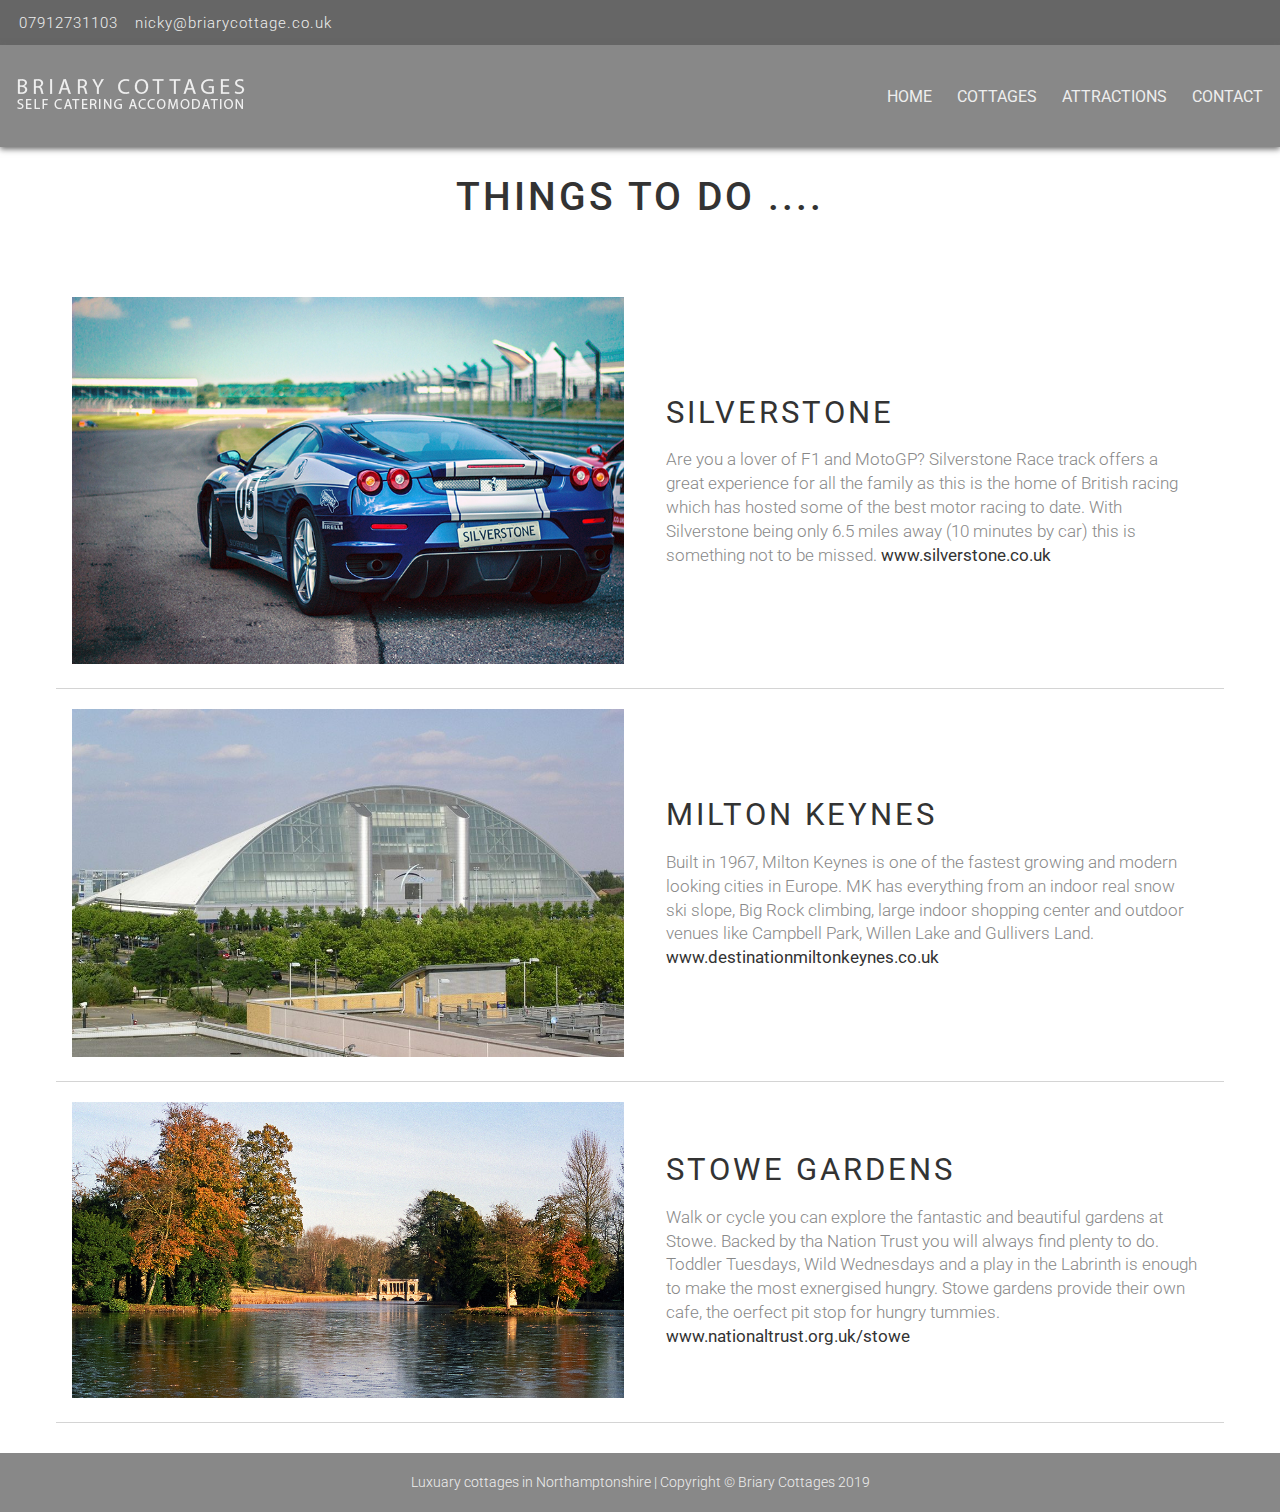
==== attractions.html @ 1751b98e "Everything so far, nothing saved until now" ====
<!DOCTYPE html>
<html lang="en">
  <head>
    <meta charset="UTF-8" />
    <meta name="viewport" content="width=device-width, initial-scale=1.0" />
    <meta http-equiv="X-UA-Compatible" content="ie=edge" />
    <title>Attractions</title>
    <link
      rel="stylesheet"
      href="https://use.fontawesome.com/releases/v5.7.0/css/all.css"
      integrity="sha384-lZN37f5QGtY3VHgisS14W3ExzMWZxybE1SJSEsQp9S+oqd12jhcu+A56Ebc1zFSJ"
      crossorigin="anonymous"
    />
    <link href="https://fonts.googleapis.com/css?family=Roboto:300,400" rel="stylesheet">
    <link rel="stylesheet" href="css/flexboxgrid.css" />
    <link rel="stylesheet" href="css/style.css" />
  </head>
  <body>
    <header>
      <ul class="secondary-menu" role="navigation">
          <a href="tel:07912731103"><li class="number"><i class="fas fa-mobile-alt"></i><span>07912731103</span></li></a>
        <li class="email">
            <a href="mailto:nicky@briarycottages.co.uk"><i class="far fa-envelope"></i><span>nicky@briarycottage.co.uk</span></a>
        </li>
        <li class="facebook"><i class="fab fa-facebook-f"></i></li>
        <li class="instagram"><i class="fab fa-instagram"></i></li>
      </ul>

      <div class="main-menu">
        <li class="logo">
          <a href="index.html"><img src="../img/logo.png" alt="Briary Cottage Logo"/></a>
          <li class="mobile-menu"><i class="fas fa-bars"></i></li>
        </li>
        <nav>
          <ul class="main-navigation open" role="navigation">
            <li><a href="index.html">Home</a></li>
            <li class="hover"><a href="cottages.html">Cottages<i class="fas fa-caret-down"></i></a>
              <ul class="sub-menu">
                <li class="sub-item"><a href="oakcottage.html">Oak Cottage</a></li>
                <li class="sub-item"><a href="willowcottage.html">Willow Cottage</a></li>
                <li class="sub-item"><a href="milestonecottage.html">Milestone Cottage</a></li>
                <li class="sub-item"><a href="peppercottage.html">Pepper Cottage</a></li>
                <li class="sub-item"><a href="peppercottage.html">Maple Cottage</a></li>
                <li class="sub-item"><a href="sycamorecottage.html">Sycamore Cottage</a></li>
              </ul>
            </li>
            <li><a href="attractions.html">Attractions</a></li>
            <li><a href="contact.html">Contact</a></li>
          </ul>
        </nav>
      </div>
      <!-- END MAIN MENU -->
    </header>
    <!-- SHOWCASE -->
    
      <div class="container">
        <div class="row center-xs center-sm center-md center-lg middle-xs middle-sm middle-md middle-lg">
          <div class="col-xs-12">
            <h1 class="attractions-header">Things to do ....</h1>
          </div>
        </div>  
      </div>

    <!-- ATTRACTIONS CONTAINER -->
    <section id="attractions-container">
        <div class="container">
            <div class="row silverstone ">
                <div class="silverstone-content">
                    <div class="col-xs-12 col-sm-12 col-md-6 col-lg-6">
                        <img src="img/silverstone.jpg" alt="Silverstone race track">
                    </div>
                    <div class="col-xs-12 col-sm-12 col-md-6 col-lg-6">
                        <h2>Silverstone</h2>
                        <p class="silverstone-copy">Are you a lover of F1 and MotoGP? Silverstone Race track offers a great experience for all the family as this is the home of British racing which has hosted some of the best motor racing to date.
                            With Silverstone being only 6.5 miles away (10 minutes by car) this is something not to be missed.
                           <span><a href="https://www.silverstone.co.uk/" target="blank">www.silverstone.co.uk</a></span> 
                        </p>
                    </div>
                </div>
            </div>

            <div class="row miltonekeynes">
                <div class="miltonkeynes-content">
                    <div class="col-xs-12 col-sm-12 col-md-6 col-lg-6">
                        <img src="img/mk.jpg" alt="milton keynes">
                    </div>
                    <div class="col-xs-12 col-sm-12 col-md-6 col-lg-6">
                        <h2>Milton Keynes</h2>
                        <p class="miltonkeynes-copy">Built in 1967, Milton Keynes is one of the fastest growing and modern looking cities in Europe. MK has everything from an indoor real snow ski slope, Big Rock climbing, large indoor shopping center and outdoor venues like Campbell Park, Willen Lake and Gullivers Land.  
                            <span><a href="http://www.destinationmiltonkeynes.co.uk/" target="blank">www.destinationmiltonkeynes.co.uk</a></span> 
                        </p>
                    </div>
                </div>
            </div>

            <div class="row stowe">
                <div class="stowe-content">
                    <div class="col-xs-12 col-sm-12 col-md-6 col-lg-6">
                        <img src="img/stowe.jpg" alt="Stowe Gardens">
                    </div>
                    <div class="col-xs-12 col-sm-12 col-md-6 col-lg-6">
                        <h2>Stowe Gardens</h2>
                        <p class="stowe-copy">Walk or cycle you can explore the fantastic and beautiful gardens at Stowe. Backed by tha Nation Trust you will always find plenty to do. Toddler Tuesdays, Wild Wednesdays and a play in the Labrinth is enough to make the most exnergised hungry. Stowe gardens provide their own cafe, the oerfect pit stop for hungry tummies.
                            <span><a href="https://www.nationaltrust.org.uk/stowe" target="blank">www.nationaltrust.org.uk/stowe</a></span> 
                        </p>
                    </div>
                </div><!-- END SILVERSTONE CONTENT-->
            </div><!-- END ROW -->
        </div><!-- END CONTAINER-->
    </section>
    

    <footer id="main-footer">
      <div class="container">
        <div class="row center-xs">
          <div class="col-xs-12">
            <p>
              Luxuary cottages in Northamptonshire | Copyright &copy; Briary
              Cottages 2019
            </p>
          </div>
        </div>
      </div>
    </footer>
  </body>
  <script
  src="https://code.jquery.com/jquery-3.3.1.js"
  integrity="sha256-2Kok7MbOyxpgUVvAk/HJ2jigOSYS2auK4Pfzbm7uH60="
  crossorigin="anonymous"></script>
  <script src="menu.js"></script>
</html>
---- css/flexboxgrid.css ----
/* Uncomment and set these variables to customize the grid. */

.container-fluid {
  margin-right: auto;
  margin-left: auto;
  padding-right: 2rem;
  padding-left: 2rem;
}

.row {
  box-sizing: border-box;
  display: -ms-flexbox;
  display: -webkit-box;
  display: flex;
  -ms-flex: 0 1 auto;
  -webkit-box-flex: 0;
  flex: 0 1 auto;
  -ms-flex-direction: row;
  -webkit-box-orient: horizontal;
  -webkit-box-direction: normal;
  flex-direction: row;
  -ms-flex-wrap: wrap;
  flex-wrap: wrap;
  margin-right: -1rem;
  margin-left: -1rem;
}

.row.reverse {
  -ms-flex-direction: row-reverse;
  -webkit-box-orient: horizontal;
  -webkit-box-direction: reverse;
  flex-direction: row-reverse;
}

.col.reverse {
  -ms-flex-direction: column-reverse;
  -webkit-box-orient: vertical;
  -webkit-box-direction: reverse;
  flex-direction: column-reverse;
}

.col-xs,
.col-xs-1,
.col-xs-2,
.col-xs-3,
.col-xs-4,
.col-xs-5,
.col-xs-6,
.col-xs-7,
.col-xs-8,
.col-xs-9,
.col-xs-10,
.col-xs-11,
.col-xs-12 {
  box-sizing: border-box;
  -ms-flex: 0 0 auto;
  -webkit-box-flex: 0;
  flex: 0 0 auto;
  padding-right: 1rem;
  padding-left: 1rem;
}

.col-xs {
  -webkit-flex-grow: 1;
  -ms-flex-positive: 1;
  -webkit-box-flex: 1;
  flex-grow: 1;
  -ms-flex-preferred-size: 0;
  flex-basis: 0;
  max-width: 100%;
}

.col-xs-1 {
  -ms-flex-preferred-size: 8.333%;
  flex-basis: 8.333%;
  max-width: 8.333%;
}

.col-xs-2 {
  -ms-flex-preferred-size: 16.667%;
  flex-basis: 16.667%;
  max-width: 16.667%;
}

.col-xs-3 {
  -ms-flex-preferred-size: 25%;
  flex-basis: 25%;
  max-width: 25%;
}

.col-xs-4 {
  -ms-flex-preferred-size: 33.333%;
  flex-basis: 33.333%;
  max-width: 33.333%;
}

.col-xs-5 {
  -ms-flex-preferred-size: 41.667%;
  flex-basis: 41.667%;
  max-width: 41.667%;
}

.col-xs-6 {
  -ms-flex-preferred-size: 50%;
  flex-basis: 50%;
  max-width: 50%;
}

.col-xs-7 {
  -ms-flex-preferred-size: 58.333%;
  flex-basis: 58.333%;
  max-width: 58.333%;
}

.col-xs-8 {
  -ms-flex-preferred-size: 66.667%;
  flex-basis: 66.667%;
  max-width: 66.667%;
}

.col-xs-9 {
  -ms-flex-preferred-size: 75%;
  flex-basis: 75%;
  max-width: 75%;
}

.col-xs-10 {
  -ms-flex-preferred-size: 83.333%;
  flex-basis: 83.333%;
  max-width: 83.333%;
}

.col-xs-11 {
  -ms-flex-preferred-size: 91.667%;
  flex-basis: 91.667%;
  max-width: 91.667%;
}

.col-xs-12 {
  -ms-flex-preferred-size: 100%;
  flex-basis: 100%;
  max-width: 100%;
}

.col-xs-offset-1 {
  margin-left: 8.333%;
}

.col-xs-offset-2 {
  margin-left: 16.667%;
}

.col-xs-offset-3 {
  margin-left: 25%;
}

.col-xs-offset-4 {
  margin-left: 33.333%;
}

.col-xs-offset-5 {
  margin-left: 41.667%;
}

.col-xs-offset-6 {
  margin-left: 50%;
}

.col-xs-offset-7 {
  margin-left: 58.333%;
}

.col-xs-offset-8 {
  margin-left: 66.667%;
}

.col-xs-offset-9 {
  margin-left: 75%;
}

.col-xs-offset-10 {
  margin-left: 83.333%;
}

.col-xs-offset-11 {
  margin-left: 91.667%;
}

.start-xs {
  -ms-flex-pack: start;
  -webkit-box-pack: start;
  justify-content: flex-start;
  text-align: start;
}

.center-xs {
  -ms-flex-pack: center;
  -webkit-box-pack: center;
  justify-content: center;
  text-align: center;
}

.end-xs {
  -ms-flex-pack: end;
  -webkit-box-pack: end;
  justify-content: flex-end;
  text-align: end;
}

.top-xs {
  -ms-flex-align: start;
  -webkit-box-align: start;
  align-items: flex-start;
}

.middle-xs {
  -ms-flex-align: center;
  -webkit-box-align: center;
  align-items: center;
}

.bottom-xs {
  -ms-flex-align: end;
  -webkit-box-align: end;
  align-items: flex-end;
}

.around-xs {
  -ms-flex-pack: distribute;
  justify-content: space-around;
}

.between-xs {
  -ms-flex-pack: justify;
  -webkit-box-pack: justify;
  justify-content: space-between;
}

.first-xs {
  -ms-flex-order: -1;
  -webkit-box-ordinal-group: 0;
  order: -1;
}

.last-xs {
  -ms-flex-order: 1;
  -webkit-box-ordinal-group: 2;
  order: 1;
}

@media only screen and (min-width: 48em) {
  .container {
    width: 46rem;
  }

  .col-sm,
  .col-sm-1,
  .col-sm-2,
  .col-sm-3,
  .col-sm-4,
  .col-sm-5,
  .col-sm-6,
  .col-sm-7,
  .col-sm-8,
  .col-sm-9,
  .col-sm-10,
  .col-sm-11,
  .col-sm-12 {
    box-sizing: border-box;
    -ms-flex: 0 0 auto;
    -webkit-box-flex: 0;
    flex: 0 0 auto;
    padding-right: 1rem;
    padding-left: 1rem;
  }

  .col-sm {
    -webkit-flex-grow: 1;
    -ms-flex-positive: 1;
    -webkit-box-flex: 1;
    flex-grow: 1;
    -ms-flex-preferred-size: 0;
    flex-basis: 0;
    max-width: 100%;
  }

  .col-sm-1 {
    -ms-flex-preferred-size: 8.333%;
    flex-basis: 8.333%;
    max-width: 8.333%;
  }

  .col-sm-2 {
    -ms-flex-preferred-size: 16.667%;
    flex-basis: 16.667%;
    max-width: 16.667%;
  }

  .col-sm-3 {
    -ms-flex-preferred-size: 25%;
    flex-basis: 25%;
    max-width: 25%;
  }

  .col-sm-4 {
    -ms-flex-preferred-size: 33.333%;
    flex-basis: 33.333%;
    max-width: 33.333%;
  }

  .col-sm-5 {
    -ms-flex-preferred-size: 41.667%;
    flex-basis: 41.667%;
    max-width: 41.667%;
  }

  .col-sm-6 {
    -ms-flex-preferred-size: 50%;
    flex-basis: 50%;
    max-width: 50%;
  }

  .col-sm-7 {
    -ms-flex-preferred-size: 58.333%;
    flex-basis: 58.333%;
    max-width: 58.333%;
  }

  .col-sm-8 {
    -ms-flex-preferred-size: 66.667%;
    flex-basis: 66.667%;
    max-width: 66.667%;
  }

  .col-sm-9 {
    -ms-flex-preferred-size: 75%;
    flex-basis: 75%;
    max-width: 75%;
  }

  .col-sm-10 {
    -ms-flex-preferred-size: 83.333%;
    flex-basis: 83.333%;
    max-width: 83.333%;
  }

  .col-sm-11 {
    -ms-flex-preferred-size: 91.667%;
    flex-basis: 91.667%;
    max-width: 91.667%;
  }

  .col-sm-12 {
    -ms-flex-preferred-size: 100%;
    flex-basis: 100%;
    max-width: 100%;
  }

  .col-sm-offset-1 {
    margin-left: 8.333%;
  }

  .col-sm-offset-2 {
    margin-left: 16.667%;
  }

  .col-sm-offset-3 {
    margin-left: 25%;
  }

  .col-sm-offset-4 {
    margin-left: 33.333%;
  }

  .col-sm-offset-5 {
    margin-left: 41.667%;
  }

  .col-sm-offset-6 {
    margin-left: 50%;
  }

  .col-sm-offset-7 {
    margin-left: 58.333%;
  }

  .col-sm-offset-8 {
    margin-left: 66.667%;
  }

  .col-sm-offset-9 {
    margin-left: 75%;
  }

  .col-sm-offset-10 {
    margin-left: 83.333%;
  }

  .col-sm-offset-11 {
    margin-left: 91.667%;
  }

  .start-sm {
    -ms-flex-pack: start;
    -webkit-box-pack: start;
    justify-content: flex-start;
    text-align: start;
  }

  .center-sm {
    -ms-flex-pack: center;
    -webkit-box-pack: center;
    justify-content: center;
    text-align: center;
  }

  .end-sm {
    -ms-flex-pack: end;
    -webkit-box-pack: end;
    justify-content: flex-end;
    text-align: end;
  }

  .top-sm {
    -ms-flex-align: start;
    -webkit-box-align: start;
    align-items: flex-start;
  }

  .middle-sm {
    -ms-flex-align: center;
    -webkit-box-align: center;
    align-items: center;
  }

  .bottom-sm {
    -ms-flex-align: end;
    -webkit-box-align: end;
    align-items: flex-end;
  }

  .around-sm {
    -ms-flex-pack: distribute;
    justify-content: space-around;
  }

  .between-sm {
    -ms-flex-pack: justify;
    -webkit-box-pack: justify;
    justify-content: space-between;
  }

  .first-sm {
    -ms-flex-order: -1;
    -webkit-box-ordinal-group: 0;
    order: -1;
  }

  .last-sm {
    -ms-flex-order: 1;
    -webkit-box-ordinal-group: 2;
    order: 1;
  }
}

@media only screen and (min-width: 62em) {
  .container {
    width: 61rem;
  }

  .col-md,
  .col-md-1,
  .col-md-2,
  .col-md-3,
  .col-md-4,
  .col-md-5,
  .col-md-6,
  .col-md-7,
  .col-md-8,
  .col-md-9,
  .col-md-10,
  .col-md-11,
  .col-md-12 {
    box-sizing: border-box;
    -ms-flex: 0 0 auto;
    -webkit-box-flex: 0;
    flex: 0 0 auto;
    padding-right: 1rem;
    padding-left: 1rem;
  }

  .col-md {
    -webkit-flex-grow: 1;
    -ms-flex-positive: 1;
    -webkit-box-flex: 1;
    flex-grow: 1;
    -ms-flex-preferred-size: 0;
    flex-basis: 0;
    max-width: 100%;
  }

  .col-md-1 {
    -ms-flex-preferred-size: 8.333%;
    flex-basis: 8.333%;
    max-width: 8.333%;
  }

  .col-md-2 {
    -ms-flex-preferred-size: 16.667%;
    flex-basis: 16.667%;
    max-width: 16.667%;
  }

  .col-md-3 {
    -ms-flex-preferred-size: 25%;
    flex-basis: 25%;
    max-width: 25%;
  }

  .col-md-4 {
    -ms-flex-preferred-size: 33.333%;
    flex-basis: 33.333%;
    max-width: 33.333%;
  }

  .col-md-5 {
    -ms-flex-preferred-size: 41.667%;
    flex-basis: 41.667%;
    max-width: 41.667%;
  }

  .col-md-6 {
    -ms-flex-preferred-size: 50%;
    flex-basis: 50%;
    max-width: 50%;
  }

  .col-md-7 {
    -ms-flex-preferred-size: 58.333%;
    flex-basis: 58.333%;
    max-width: 58.333%;
  }

  .col-md-8 {
    -ms-flex-preferred-size: 66.667%;
    flex-basis: 66.667%;
    max-width: 66.667%;
  }

  .col-md-9 {
    -ms-flex-preferred-size: 75%;
    flex-basis: 75%;
    max-width: 75%;
  }

  .col-md-10 {
    -ms-flex-preferred-size: 83.333%;
    flex-basis: 83.333%;
    max-width: 83.333%;
  }

  .col-md-11 {
    -ms-flex-preferred-size: 91.667%;
    flex-basis: 91.667%;
    max-width: 91.667%;
  }

  .col-md-12 {
    -ms-flex-preferred-size: 100%;
    flex-basis: 100%;
    max-width: 100%;
  }

  .col-md-offset-1 {
    margin-left: 8.333%;
  }

  .col-md-offset-2 {
    margin-left: 16.667%;
  }

  .col-md-offset-3 {
    margin-left: 25%;
  }

  .col-md-offset-4 {
    margin-left: 33.333%;
  }

  .col-md-offset-5 {
    margin-left: 41.667%;
  }

  .col-md-offset-6 {
    margin-left: 50%;
  }

  .col-md-offset-7 {
    margin-left: 58.333%;
  }

  .col-md-offset-8 {
    margin-left: 66.667%;
  }

  .col-md-offset-9 {
    margin-left: 75%;
  }

  .col-md-offset-10 {
    margin-left: 83.333%;
  }

  .col-md-offset-11 {
    margin-left: 91.667%;
  }

  .start-md {
    -ms-flex-pack: start;
    -webkit-box-pack: start;
    justify-content: flex-start;
    text-align: start;
  }

  .center-md {
    -ms-flex-pack: center;
    -webkit-box-pack: center;
    justify-content: center;
    text-align: center;
  }

  .end-md {
    -ms-flex-pack: end;
    -webkit-box-pack: end;
    justify-content: flex-end;
    text-align: end;
  }

  .top-md {
    -ms-flex-align: start;
    -webkit-box-align: start;
    align-items: flex-start;
  }

  .middle-md {
    -ms-flex-align: center;
    -webkit-box-align: center;
    align-items: center;
  }

  .bottom-md {
    -ms-flex-align: end;
    -webkit-box-align: end;
    align-items: flex-end;
  }

  .around-md {
    -ms-flex-pack: distribute;
    justify-content: space-around;
  }

  .between-md {
    -ms-flex-pack: justify;
    -webkit-box-pack: justify;
    justify-content: space-between;
  }

  .first-md {
    -ms-flex-order: -1;
    -webkit-box-ordinal-group: 0;
    order: -1;
  }

  .last-md {
    -ms-flex-order: 1;
    -webkit-box-ordinal-group: 2;
    order: 1;
  }
}

@media only screen and (min-width: 75em) {
  .container {
    width: 71rem;
  }

  .col-lg,
  .col-lg-1,
  .col-lg-2,
  .col-lg-3,
  .col-lg-4,
  .col-lg-5,
  .col-lg-6,
  .col-lg-7,
  .col-lg-8,
  .col-lg-9,
  .col-lg-10,
  .col-lg-11,
  .col-lg-12 {
    box-sizing: border-box;
    -ms-flex: 0 0 auto;
    -webkit-box-flex: 0;
    flex: 0 0 auto;
    padding-right: 1rem;
    padding-left: 1rem;
  }

  .col-lg {
    -webkit-flex-grow: 1;
    -ms-flex-positive: 1;
    -webkit-box-flex: 1;
    flex-grow: 1;
    -ms-flex-preferred-size: 0;
    flex-basis: 0;
    max-width: 100%;
  }

  .col-lg-1 {
    -ms-flex-preferred-size: 8.333%;
    flex-basis: 8.333%;
    max-width: 8.333%;
  }

  .col-lg-2 {
    -ms-flex-preferred-size: 16.667%;
    flex-basis: 16.667%;
    max-width: 16.667%;
  }

  .col-lg-3 {
    -ms-flex-preferred-size: 25%;
    flex-basis: 25%;
    max-width: 25%;
  }

  .col-lg-4 {
    -ms-flex-preferred-size: 33.333%;
    flex-basis: 33.333%;
    max-width: 33.333%;
  }

  .col-lg-5 {
    -ms-flex-preferred-size: 41.667%;
    flex-basis: 41.667%;
    max-width: 41.667%;
  }

  .col-lg-6 {
    -ms-flex-preferred-size: 50%;
    flex-basis: 50%;
    max-width: 50%;
  }

  .col-lg-7 {
    -ms-flex-preferred-size: 58.333%;
    flex-basis: 58.333%;
    max-width: 58.333%;
  }

  .col-lg-8 {
    -ms-flex-preferred-size: 66.667%;
    flex-basis: 66.667%;
    max-width: 66.667%;
  }

  .col-lg-9 {
    -ms-flex-preferred-size: 75%;
    flex-basis: 75%;
    max-width: 75%;
  }

  .col-lg-10 {
    -ms-flex-preferred-size: 83.333%;
    flex-basis: 83.333%;
    max-width: 83.333%;
  }

  .col-lg-11 {
    -ms-flex-preferred-size: 91.667%;
    flex-basis: 91.667%;
    max-width: 91.667%;
  }

  .col-lg-12 {
    -ms-flex-preferred-size: 100%;
    flex-basis: 100%;
    max-width: 100%;
  }

  .col-lg-offset-1 {
    margin-left: 8.333%;
  }

  .col-lg-offset-2 {
    margin-left: 16.667%;
  }

  .col-lg-offset-3 {
    margin-left: 25%;
  }

  .col-lg-offset-4 {
    margin-left: 33.333%;
  }

  .col-lg-offset-5 {
    margin-left: 41.667%;
  }

  .col-lg-offset-6 {
    margin-left: 50%;
  }

  .col-lg-offset-7 {
    margin-left: 58.333%;
  }

  .col-lg-offset-8 {
    margin-left: 66.667%;
  }

  .col-lg-offset-9 {
    margin-left: 75%;
  }

  .col-lg-offset-10 {
    margin-left: 83.333%;
  }

  .col-lg-offset-11 {
    margin-left: 91.667%;
  }

  .start-lg {
    -ms-flex-pack: start;
    -webkit-box-pack: start;
    justify-content: flex-start;
    text-align: start;
  }

  .center-lg {
    -ms-flex-pack: center;
    -webkit-box-pack: center;
    justify-content: center;
    text-align: center;
  }

  .end-lg {
    -ms-flex-pack: end;
    -webkit-box-pack: end;
    justify-content: flex-end;
    text-align: end;
  }

  .top-lg {
    -ms-flex-align: start;
    -webkit-box-align: start;
    align-items: flex-start;
  }

  .middle-lg {
    -ms-flex-align: center;
    -webkit-box-align: center;
    align-items: center;
  }

  .bottom-lg {
    -ms-flex-align: end;
    -webkit-box-align: end;
    align-items: flex-end;
  }

  .around-lg {
    -ms-flex-pack: distribute;
    justify-content: space-around;
  }

  .between-lg {
    -ms-flex-pack: justify;
    -webkit-box-pack: justify;
    justify-content: space-between;
  }

  .first-lg {
    -ms-flex-order: -1;
    -webkit-box-ordinal-group: 0;
    order: -1;
  }

  .last-lg {
    -ms-flex-order: 1;
    -webkit-box-ordinal-group: 2;
    order: 1;
  }
}
---- css/style.css ----
* {
  margin: 0;
  padding: 0;
  -webkit-box-sizing: border-box;
          box-sizing: border-box;
}

body,
html {
  width: 100%;
  height: 100%;
}

body,
#slider,
.wrap,
.slide-content {
  font-family: "Roboto", sans-serif;
  font-weight: 400;
  font-style: normal;
  margin: 0;
  padding: 0;
  font-size: 17px;
  max-width: 100%;
  height: 100vh;
  overflow-x: hidden;
}

.wrap {
  position: relative;
}

.slide1 {
  background: url("../img/img1.jpg");
}

.slide2 {
  background-image: url("../img/img2.jpg");
}

.slide3 {
  background-image: url("../img/img3.jpg");
}

.slide1,
.slide2,
.slide3 {
  background-size: cover;
  background-position: center;
  background-repeat: no-repeat;
}

.slide-content {
  display: -webkit-box;
  display: -ms-flexbox;
  display: flex;
  -webkit-box-orient: vertical;
  -webkit-box-direction: normal;
      -ms-flex-direction: column;
          flex-direction: column;
  -webkit-box-pack: center;
      -ms-flex-pack: center;
          justify-content: center;
  -webkit-box-align: center;
      -ms-flex-align: center;
          align-items: center;
  text-align: center;
}

.slide-content span {
  font-size: 5rem;
  color: #fff;
}

.arrow {
  cursor: pointer;
  position: absolute;
  top: 50%;
  margin-top: -35px;
  width: 0;
  height: 0;
  border-style: solid;
}

#arrow-left {
  border-width: 30px 40px 30px 0;
  border-color: transparent #fff transparent transparent;
  left: 0;
  margin-left: 30px;
}

#arrow-right {
  border-width: 30px 0 30px 40px;
  border-color: transparent transparent transparent #fff;
  right: 0;
  margin-right: 30px;
}

img {
  max-width: 100%;
  height: auto;
}

.container {
  margin: auto;
}

/* ============================== HEADINGS ============================== */
h1 {
  font-size: 2.32em;
  font-weight: 300;
  margin: 30px 30px;
}

h2 {
  font-size: 1.8em;
  font-weight: 400;
  margin-top: 10px;
  margin-bottom: 10px;
  padding-left: 10px;
  text-transform: uppercase;
}

h4 {
  margin-top: 15px;
  margin-bottom: 15px;
}

h1,
h2 {
  color: #333;
  letter-spacing: 3px;
  line-height: 1em;
}

p {
  font-family: "Roboto", sans-serif;
  font-size: 1em;
  font-weight: 300;
  color: #888;
  line-height: 1.4em;
  padding: 0 20px 30px 20px;
}

a {
  text-decoration: none;
  color: inherit;
}

/* ============================== SECONDARY NAVIGATION ============================== */
.secondary-menu {
  display: -webkit-box;
  display: -ms-flexbox;
  display: flex;
  -ms-flex-line-pack: center;
      align-content: center;
  -webkit-box-align: center;
      -ms-flex-align: center;
          align-items: center;
  background-color: #666;
  padding: 0.8em 1em;
  list-style: none;
  color: #eee;
  font-weight: 300;
  letter-spacing: 1px;
  cursor: pointer;
}

.secondary-menu ul {
  display: -webkit-box;
  display: -ms-flexbox;
  display: flex;
}

.secondary-menu li:hover {
  color: #333;
  -webkit-transition: 0.5s;
  transition: 0.5s;
}

.secondary-menu li:not(.email):not(:last-child) {
  margin-right: 25px;
}

.email {
  margin-right: auto;
}

.number,
.email {
  font-size: 0.9em;
}

.number i,
.email i {
  margin-right: 2px;
}

.number span {
  margin-right: 15px;
}

/* ============================== MAIN MENU============================== */
.main-menu {
  position: relative;
  display: -webkit-box;
  display: -ms-flexbox;
  display: flex;
  -webkit-box-align: center;
      -ms-flex-align: center;
          align-items: center;
  background-color: #888;
  padding: 2em 1em;
  -webkit-box-shadow: 3px 0 5px 6px #ccc;
  box-shadow: 0 2px 6px #666;
}

.logo {
  margin-right: auto;
  list-style: none;
}

.mobile-menu {
  position: relative;
  display: none;
}

nav ul {
  display: -webkit-box;
  display: -ms-flexbox;
  display: flex;
  -webkit-box-align: center;
      -ms-flex-align: center;
          align-items: center;
  list-style: none;
  margin: 0;
  padding: 0;
}

nav ul a {
  position: relative;
  text-decoration: none;
  font-size: 16px;
  color: #eee;
  cursor: pointer;
  text-align: center;
  text-transform: uppercase;
}

nav ul li:not(:last-child) {
  margin-right: 25px;
}

nav ul li a:before {
  content: "";
  position: absolute;
  top: 0;
  left: 0;
  width: 100%;
  height: 2px;
  background: #eee;
  z-index: 1;
  -webkit-transform: scaleX(0);
          transform: scaleX(0);
  -webkit-transform-origin: right;
          transform-origin: right;
  -webkit-transition: 0.5s;
  transition: 0.5s;
}

nav ul li a:hover:before {
  -webkit-transform: scaleX(1);
          transform: scaleX(1);
  -webkit-transform-origin: left;
          transform-origin: left;
}

nav ul li a:after {
  content: "";
  position: absolute;
  bottom: 0;
  right: 0;
  width: 100%;
  height: 2px;
  background: #eee;
  z-index: 1;
  -webkit-transform: scaleX(0);
          transform: scaleX(0);
  -webkit-transform-origin: left;
          transform-origin: left;
  -webkit-transition: 0.5s;
  transition: 0.5s;
}

nav ul li a:hover:after {
  -webkit-transform: scaleX(1);
          transform: scaleX(1);
  -webkit-transform-origin: right;
          transform-origin: right;
}

.sub-menu {
  display: -webkit-box;
  display: -ms-flexbox;
  display: flex;
  -webkit-box-orient: vertical;
  -webkit-box-direction: normal;
      -ms-flex-direction: column;
          flex-direction: column;
  position: absolute;
  top: 84px;
  background: #666;
  padding: 20px 40px;
  border-top: 2px solid #eee;
  visibility: hidden;
  -webkit-transition: 0.2s ease-in;
  transition: 0.2s ease-in;
}

.hover:hover .sub-menu {
  visibility: visible;
  -webkit-transition: 1s ease-in;
  transition: 1s ease-in;
  z-index: 999;
}

.sub-item {
  width: 100%;
}

.sub-menu .sub-item:not(:last-child) {
  margin-right: 0;
  margin-bottom: 15px;
}

#cottages p {
  text-align: left;
}

/* ============================= SLIDER ================================== */
/* ============================== SHOWCASE ============================== */
#showcase {
  background: url("../img/oakcottage/5U3A4660.jpg") no-repeat center center;
  background-size: cover;
  height: 60vh;
}

/* ============================== COTTAGES ============================== */
#cottages p {
  font-size: 1.1em;
  line-height: 1.7;
  font-weight: 300;
}

.cell {
  display: -webkit-box;
  display: -ms-flexbox;
  display: flex;
  -webkit-box-orient: vertical;
  -webkit-box-direction: normal;
      -ms-flex-direction: column;
          flex-direction: column;
  -webkit-box-pack: center;
      -ms-flex-pack: center;
          justify-content: center;
  -webkit-box-align: center;
      -ms-flex-align: center;
          align-items: center;
  padding-left: 0.1em;
  padding-right: 0.1em;
  padding-top: 15px;
  padding-bottom: 15px;
}

.text-content {
  width: 100%;
  margin-top: -5px;
  color: #888;
  border: 1px solid #d4d4d4;
}

.text-content h3 {
  border: 1px solid #d4d4d4;
  padding: 10px 10px;
  font-weight: 400;
}

.text-content ul {
  display: -webkit-box;
  display: -ms-flexbox;
  display: flex;
  -webkit-box-pack: space-evenly;
      -ms-flex-pack: space-evenly;
          justify-content: space-evenly;
  -webkit-box-orient: horizontal;
  -webkit-box-direction: normal;
      -ms-flex-direction: row;
          flex-direction: row;
  border-top: 1px solid #d4d4d4;
  list-style: none;
}

.text-content li {
  font-size: 13px;
}

.text-content i {
  margin-right: 5px;
}

.cottage-heading {
  position: absolute;
  margin-top: 0;
  padding: 10px 40px;
  font-size: 30px;
  font-weight: 500;
  color: #333;
}

/* ============================== QUESTIONS BANNER ============================== */
#wrapper-banner {
  background-color: #888;
  padding-top: 20px;
  padding-bottom: 20px;
  margin-top: 30px;
  margin-bottom: 30px;
}

.banner-heading {
  color: #eee !important;
  font-weight: 300;
}

.banner-heading .fa-map-marker-alt {
  margin-left: 10px;
}

/* ============================== CONTACT FORM ============================== */
form {
  display: -webkit-box;
  display: -ms-flexbox;
  display: flex;
  -webkit-box-orient: vertical;
  -webkit-box-direction: normal;
      -ms-flex-direction: column;
          flex-direction: column;
  margin: auto;
}

form input,
form textarea {
  border: 1px solid #333;
  padding: 15px 10px;
  margin-bottom: 8px;
  text-transform: uppercase;
}

form input textarea,
form textarea textarea {
  color: #888;
}

form .button {
  width: 30%;
  background-color: #888;
  color: #eee;
  font-size: 1em;
  font-weight: 300;
  text-align: center;
  border: none;
  padding: 10px;
  cursor: pointer;
  text-decoration: none;
}

/* ============================== CONTACT ============================== */
#contact {
  margin-top: 30px;
}

.contact-content {
  width: 100%;
  height: auto;
  padding: 80px 0;
  display: -webkit-box;
  display: -ms-flexbox;
  display: flex;
  -ms-flex-wrap: wrap;
      flex-wrap: wrap;
  -webkit-box-align: center;
      -ms-flex-align: center;
          align-items: center;
  -ms-flex-line-pack: center;
      align-content: center;
  border-top: 1px solid #d4d4d4;
  border-bottom: 1px solid #d4d4d4;
}

.contact-details {
  list-style-type: none;
  -webkit-box-orient: horizontal;
  -webkit-box-direction: normal;
      -ms-flex-direction: row;
          flex-direction: row;
}

.contact-details li {
  display: -webkit-box;
  display: -ms-flexbox;
  display: flex;
  -webkit-box-pack: center;
      -ms-flex-pack: center;
          justify-content: center;
  -webkit-box-align: center;
      -ms-flex-align: center;
          align-items: center;
  color: #888;
  font-weight: 300;
}

.contact-details i {
  position: relative;
  font-size: 50px;
  margin-right: 10px;
  color: #888;
}

/* ============================== FOOTER ============================== */
footer {
  background-color: #888;
  padding: 20px;
  margin-top: 30px;
  color: #eee !important;
  font-size: 0.8em;
  font-weight: 300;
}

#main-footer p {
  padding: 0;
  color: #eee;
}

/* ============================== OAK COTTAGE ============================== */
#oakcottage-showcase {
  background: url("../img/oakcottage/5U3A4686.jpg") no-repeat center center;
  background-size: cover;
  height: 60vh;
}

.cottage-dis {
  display: -webkit-box;
  display: -ms-flexbox;
  display: flex;
  -webkit-box-orient: horizontal;
  -webkit-box-direction: normal;
      -ms-flex-direction: row;
          flex-direction: row;
}

.cottage-dis .img-1,
.cottage-dis .img-2,
.cottage-dis .img-3,
.cottage-dis .img-4 {
  position: relative;
  width: 25%;
  padding: 0 2px;
}

.book-btn {
  background: #888;
  width: 20.5%;
  padding: 25px;
  text-align: center;
}

.book-btn a {
  color: #eee;
  text-decoration: none;
}

/* ============================== PROPERTY STYLES ============================== */
.property-container {
  display: -webkit-box;
  display: -ms-flexbox;
  display: flex;
  margin-top: 30px;
}

.property-container .headline {
  display: -webkit-box;
  display: -ms-flexbox;
  display: flex;
  -webkit-box-orient: horizontal;
  -webkit-box-direction: normal;
      -ms-flex-direction: row;
          flex-direction: row;
  list-style: none;
  color: #888;
}

.property-container .headline li:not(:first-child) {
  margin-left: 15px;
}

.property-container i {
  font-size: 22px;
  color: #888;
}

.property-container span {
  margin-left: 10px;
}

.well {
  border-radius: 3px;
  -webkit-box-shadow: none;
          box-shadow: none;
  background-color: #fff;
  border: 1px solid #898989;
  overflow: hidden;
  padding: 15px;
  margin-top: 15px;
  color: #888;
}

.key-features li:last-child {
  margin-bottom: 0;
}

.alt {
  font-family: "Montserrat", sans-serif;
  text-transform: uppercase !important;
  letter-spacing: 2px;
  font-size: 16px;
  font-weight: 600;
}

.accordian {
  width: 48%;
  display: inline-block;
}

.key-features {
  padding-left: 15px;
  display: inline-block;
  vertical-align: top;
}

.key-features li {
  font-size: 0.9em;
  margin: 10px 0;
}

.oak-description {
  margin-top: 30px;
}

h1.main-heading {
  margin: 30px 0 0 0;
}

h1.main-heading span {
  margin-left: 15px;
  color: #888;
}

.main-heading {
  border-left: 2px solid #888;
}

/* ============================== COTTAGE PRICE AND AVAILABILITY PAGE STYLES ============================== */
.avail-content {
  display: -webkit-box;
  display: -ms-flexbox;
  display: flex;
  -webkit-box-orient: horizontal;
  -webkit-box-direction: normal;
      -ms-flex-direction: row;
          flex-direction: row;
  -ms-flex-wrap: wrap;
      flex-wrap: wrap;
  margin: 50px 0;
}

.avail-content h4 {
  font-size: 1.4em;
  color: #888;
  margin-bottom: 10px;
  font-weight: 400;
  text-transform: uppercase;
}

.avail-content p {
  padding: 0;
  margin-top: 10px;
}

iframe {
  border: none;
  width: 100%;
  height: 100%;
  overflow: hidden;
}

/* ============================== WILLOW COTTAGE STYLES ============================== */
#willowcottage-showcase {
  background: url(../img/willow/willow-bg.jpg) no-repeat center;
  background-size: cover;
  height: 60vh;
}

.facilities {
  margin-bottom: 30px;
  margin-left: 25px;
  padding: 10px;
  color: #888;
  font-weight: 300;
}

.willow-description,
.milestone-description,
.maple-description,
.sycamore-description,
.pepper-description {
  margin-top: 30px;
}

#accomodation .well {
  border: none;
  overflow: none;
}

#accomodation .key-features {
  padding-left: 20px;
}

.break {
  margin-top: 30px;
}

.accom-heading {
  display: inline-block;
}

.photo-col {
  padding-right: 0.2rem;
  padding-left: 0.2rem;
}

/* ============================== ATTRACTIONS STYLES ============================= */
#attractions-container {
  margin-top: 30px;
  margin-bottom: 30px;
}

.attractions-header {
  font-weight: 500;
  text-transform: uppercase;
}

.silverstone,
.miltonkeynes,
.stowe {
  display: -webkit-box;
  display: -ms-flexbox;
  display: flex;
}

.silverstone-content,
.miltonkeynes-content,
.stowe-content {
  display: -webkit-box;
  display: -ms-flexbox;
  display: flex;
  -ms-flex-wrap: wrap;
      flex-wrap: wrap;
  -webkit-box-align: center;
      -ms-flex-align: center;
          align-items: center;
  padding: 20px 0 20px 0;
  border-bottom: 1px solid #d4d4d4;
}

.silverstone-copy,
.miltonkeynes-copy,
.stowe-copy {
  padding: 10px;
}

#attractions-container span {
  color: #333;
  font-weight: 400;
}

/* ============================== CONTACT STYLES ============================= */
#contact-showcase {
  background: url(../img/willow/willow-bg.jpg) no-repeat center;
  background-size: cover;
  height: 40vh;
}

.main-contact {
  margin: 30px 0;
}

/* ============================== RESPONSIVE STYLES ============================== */
@media (max-width: 992px) {
  .text-content li {
    font-size: 15px !important;
  }
  .contact-content {
    padding-top: 20px;
    padding-bottom: 20px;
    padding-left: 40px;
  }
  .contact-content li {
    -webkit-box-pack: start;
        -ms-flex-pack: start;
            justify-content: flex-start;
    margin-bottom: 25px;
  }
}

/* =============================== SECOND BREAK POINT 768PX ======================= */
@media (max-width: 768px) {
  .secondary-menu li {
    margin-bottom: 0;
  }
  .mobile-menu {
    display: -webkit-box;
    display: -ms-flexbox;
    display: flex;
    position: absolute;
    top: 7%;
    right: 2%;
    list-style: none;
  }
  .mobile-menu i {
    color: #eee;
    font-size: 22px;
    cursor: pointer;
  }
  .main-menu {
    -webkit-box-orient: vertical;
    -webkit-box-direction: normal;
        -ms-flex-direction: column;
            flex-direction: column;
    padding: 1em;
  }
  .main-menu .logo {
    margin: auto;
  }
  .main-navigation {
    height: auto;
  }
  nav {
    width: 100%;
    display: none;
  }
  .active {
    display: block;
  }
  nav ul {
    -webkit-box-orient: vertical;
    -webkit-box-direction: normal;
        -ms-flex-direction: column;
            flex-direction: column;
    -webkit-box-align: start;
        -ms-flex-align: start;
            align-items: flex-start;
    height: 0;
    margin-top: 10px;
    overflow: hidden;
    -ms-flex-line-pack: center;
        align-content: center;
    -webkit-box-align: center;
        -ms-flex-align: center;
            align-items: center;
  }
  nav ul li {
    width: 100%;
    height: 100%;
    text-align: center;
    padding: 0.5em 0;
    margin-right: 0;
    border-bottom: 1px solid #eee;
  }
  nav ul li:hover {
    background-color: #666;
  }
  nav ul li:not(:last-child) {
    margin-right: 0;
  }
  nav ul li:first-child {
    border-top: 1px solid #eee;
  }
  .hover:hover .sub-menu {
    position: relative;
    height: auto;
  }
  .sub-menu {
    position: absolute;
    top: -10px;
    border-top: none;
  }
  .sub-menu .sub-item:not(:last-child) {
    margin-right: 0;
    margin-bottom: 0;
  }
  h1.main-heading {
    margin-left: 10px;
  }
  /* ============================== RESPONSIVE COTTAGES ============================== */
  .cottages-dis {
    padding: 5px 25px;
  }
  #contact {
    margin-top: 30px;
  }
  form {
    padding: 0 10px;
  }
  .property-container {
    margin-left: 10px;
    margin-right: 10px;
  }
  .text-content {
    margin-bottom: 0;
  }
  #wrapper-banner {
    margin-top: 0;
  }
}

/* =========================== MEDIA QUERY 580PX =================================*/
@media (max-width: 580px) {
  .secondary-menu {
    -webkit-box-pack: space-evenly;
        -ms-flex-pack: space-evenly;
            justify-content: space-evenly;
    font-size: 18px;
  }
  .secondary-menu span {
    display: none !important;
  }
  .number i,
  .email i {
    margin-right: 0;
  }
  .email {
    margin-right: 0;
  }
  h1.main-heading span {
    font-size: 0.8em;
  }
  h1.main-heading {
    margin-left: 10px;
  }
  .property-container .headline {
    font-size: 0.8em;
  }
}

/* ============================ RESPONSIVE ATTRACTIONS =========================== */
/*# sourceMappingURL=style.css.map */
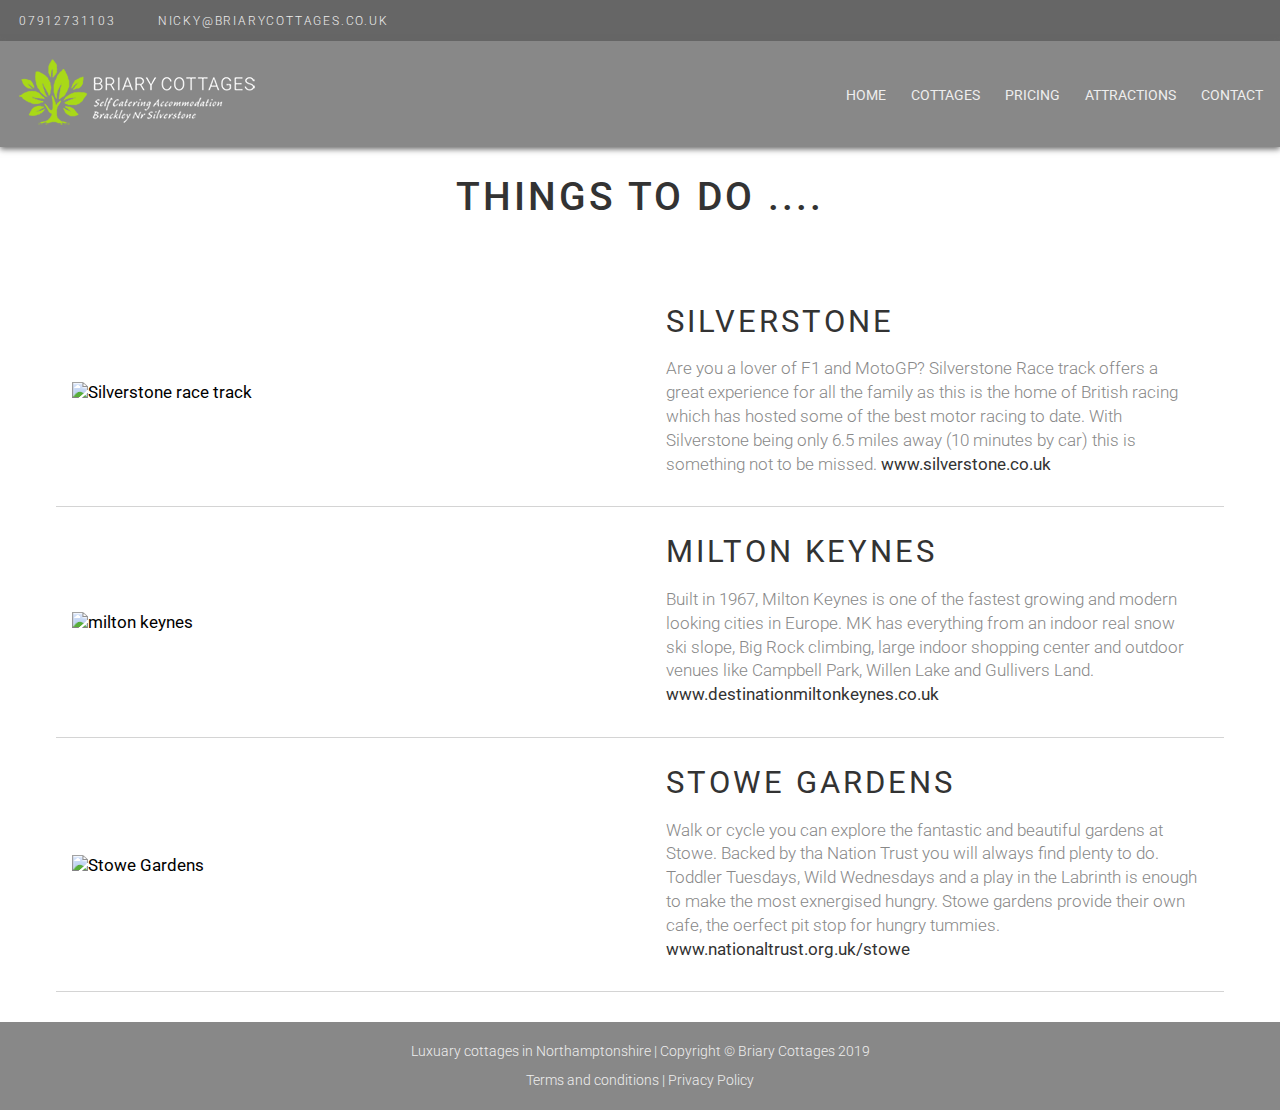
==== commit 15f983b4: "Added favicon, changed carousel images, removed some text, alt tags" ====
--- a/attractions.html
+++ b/attractions.html
@@ -5,6 +5,23 @@
     <meta name="viewport" content="width=device-width, initial-scale=1.0" />
     <meta http-equiv="X-UA-Compatible" content="ie=edge" />
     <title>Attractions</title>
+    <link rel="apple-touch-icon" sizes="57x57" href="img/apple-icon-57x57.png">
+    <link rel="apple-touch-icon" sizes="60x60" href="img/apple-icon-60x60.png">
+    <link rel="apple-touch-icon" sizes="72x72" href="img/apple-icon-72x72.png">
+    <link rel="apple-touch-icon" sizes="76x76" href="img/apple-icon-76x76.png">
+    <link rel="apple-touch-icon" sizes="114x114" href="img/apple-icon-114x114.png">
+    <link rel="apple-touch-icon" sizes="120x120" href="img/apple-icon-120x120.png">
+    <link rel="apple-touch-icon" sizes="144x144" href="img/apple-icon-144x144.png">
+    <link rel="apple-touch-icon" sizes="152x152" href="img/apple-icon-152x152.png">
+    <link rel="apple-touch-icon" sizes="180x180" href="img/apple-icon-180x180.png">
+    <link rel="icon" type="image/png" sizes="192x192"  href="img/android-icon-192x192.png">
+    <link rel="icon" type="image/png" sizes="32x32" href="img/favicon-32x32.png">
+    <link rel="icon" type="image/png" sizes="96x96" href="img/favicon-96x96.png">
+    <link rel="icon" type="image/png" sizes="16x16" href="img/favicon-16x16.png">
+    <link rel="manifest" href="/manifest.json">
+    <meta name="msapplication-TileColor" content="#ffffff">
+    <meta name="msapplication-TileImage" content="/ms-icon-144x144.png">
+    <meta name="theme-color" content="#ffffff">
     <link
       rel="stylesheet"
       href="https://use.fontawesome.com/releases/v5.7.0/css/all.css"
@@ -18,12 +35,12 @@
   <body>
     <header>
       <ul class="secondary-menu" role="navigation">
-          <a href="tel:07912731103"><li class="number"><i class="fas fa-mobile-alt"></i><span>07912731103</span></li></a>
+        <li class="number"><a href="tel:07912731103"><i class="fas fa-mobile-alt"></i><span>07912731103</span></li></a>
         <li class="email">
-            <a href="mailto:nicky@briarycottages.co.uk"><i class="far fa-envelope"></i><span>nicky@briarycottage.co.uk</span></a>
+            <a href="mailto:nicky@briarycottages.co.uk"><i class="far fa-envelope"></i><span>nicky@briarycottages.co.uk</span></a>
         </li>
-        <li class="facebook"><i class="fab fa-facebook-f"></i></li>
-        <li class="instagram"><i class="fab fa-instagram"></i></li>
+        <li class="facebook"><a href="https://www.facebook.com/briarycottages/" target="blank"><i class="fab fa-facebook-f"></a></i></li>
+        <li class="instagram"><a href="https://www.instagram.com/briarycottages/" target="blank"><i class="fab fa-instagram"></a></i></li>
       </ul>
 
       <div class="main-menu">
@@ -34,7 +51,7 @@
         <nav>
           <ul class="main-navigation open" role="navigation">
             <li><a href="index.html">Home</a></li>
-            <li class="hover"><a href="cottages.html">Cottages<i class="fas fa-caret-down"></i></a>
+            <li class="hover"><a>Cottages<i class="fas fa-caret-down"></i></a>
               <ul class="sub-menu">
                 <li class="sub-item"><a href="oakcottage.html">Oak Cottage</a></li>
                 <li class="sub-item"><a href="willowcottage.html">Willow Cottage</a></li>
@@ -44,6 +61,7 @@
                 <li class="sub-item"><a href="sycamorecottage.html">Sycamore Cottage</a></li>
               </ul>
             </li>
+            <li><a href="pricing.html">Pricing</a></li>
             <li><a href="attractions.html">Attractions</a></li>
             <li><a href="contact.html">Contact</a></li>
           </ul>
@@ -67,7 +85,7 @@
             <div class="row silverstone ">
                 <div class="silverstone-content">
                     <div class="col-xs-12 col-sm-12 col-md-6 col-lg-6">
-                        <img src="img/silverstone.jpg" alt="Silverstone race track">
+                        <img src="img/silverstone.jpeg" alt="Silverstone race track">
                     </div>
                     <div class="col-xs-12 col-sm-12 col-md-6 col-lg-6">
                         <h2>Silverstone</h2>
@@ -120,6 +138,11 @@
             </p>
           </div>
         </div>
+        <div class="row center-xs">
+            <div class="col-xs-12">
+              <p class="terms"><a href="terms.html">Terms and conditions</a> | <a href="privacy.html">Privacy Policy</a></p>
+            </div>
+          </div>
       </div>
     </footer>
   </body>
--- a/css/style.css
+++ b/css/style.css
@@ -22,7 +22,6 @@
   padding: 0;
   font-size: 17px;
   max-width: 100%;
-  height: 100vh;
   overflow-x: hidden;
 }
 
@@ -31,20 +30,21 @@
 }
 
 .slide1 {
-  background: url("../img/img1.jpg");
+  background: url("../img/carousel/img1.jpg");
 }
 
 .slide2 {
-  background-image: url("../img/img2.jpg");
+  background-image: url("../img/carousel/img2.jpg");
 }
 
 .slide3 {
-  background-image: url("../img/img3.jpg");
+  background-image: url("../img/carousel/img3.jpg");
 }
 
 .slide1,
 .slide2,
 .slide3 {
+  height: 80vh;
   background-size: cover;
   background-position: center;
   background-repeat: no-repeat;
@@ -121,11 +121,6 @@
   text-transform: uppercase;
 }
 
-h4 {
-  margin-top: 15px;
-  margin-bottom: 15px;
-}
-
 h1,
 h2 {
   color: #333;
@@ -133,6 +128,11 @@
   line-height: 1em;
 }
 
+h4 {
+  margin-top: 15px;
+  margin-bottom: 15px;
+}
+
 p {
   font-family: "Roboto", sans-serif;
   font-size: 1em;
@@ -145,6 +145,10 @@
 a {
   text-decoration: none;
   color: inherit;
+}
+
+.accordian-icon {
+  cursor: pointer;
 }
 
 /* ============================== SECONDARY NAVIGATION ============================== */
@@ -188,7 +192,9 @@
 
 .number,
 .email {
-  font-size: 0.9em;
+  font-size: 0.7em;
+  text-transform: uppercase;
+  letter-spacing: 1.8px;
 }
 
 .number i,
@@ -210,7 +216,7 @@
       -ms-flex-align: center;
           align-items: center;
   background-color: #888;
-  padding: 2em 1em;
+  padding: 0.8em 1em;
   -webkit-box-shadow: 3px 0 5px 6px #ccc;
   box-shadow: 0 2px 6px #666;
 }
@@ -240,7 +246,7 @@
 nav ul a {
   position: relative;
   text-decoration: none;
-  font-size: 16px;
+  font-size: 14px;
   color: #eee;
   cursor: pointer;
   text-align: center;
@@ -313,8 +319,8 @@
   padding: 20px 40px;
   border-top: 2px solid #eee;
   visibility: hidden;
-  -webkit-transition: 0.2s ease-in;
-  transition: 0.2s ease-in;
+  -webkit-transition: 0.4s ease-in;
+  transition: 0.4s ease-in;
 }
 
 .hover:hover .sub-menu {
@@ -335,14 +341,6 @@
 
 #cottages p {
   text-align: left;
-}
-
-/* ============================= SLIDER ================================== */
-/* ============================== SHOWCASE ============================== */
-#showcase {
-  background: url("../img/oakcottage/5U3A4660.jpg") no-repeat center center;
-  background-size: cover;
-  height: 60vh;
 }
 
 /* ============================== COTTAGES ============================== */
@@ -417,6 +415,34 @@
   color: #333;
 }
 
+/* ============================== PAYMENT ============================== */
+.payment h1 {
+  color: #888;
+}
+
+.payment .container ul {
+  display: -webkit-box;
+  display: -ms-flexbox;
+  display: flex;
+  -webkit-box-orient: horizontal;
+  -webkit-box-direction: normal;
+      -ms-flex-direction: row;
+          flex-direction: row;
+  margin-top: 30px;
+  margin-bottom: 30px;
+  list-style: none;
+}
+
+.payment ul li {
+  margin: auto;
+  color: #888;
+  font-size: 1.8em;
+}
+
+.payment ul li span {
+  font-size: 0.6em;
+}
+
 /* ============================== QUESTIONS BANNER ============================== */
 #wrapper-banner {
   background-color: #888;
@@ -540,42 +566,89 @@
   color: #eee;
 }
 
-/* ============================== OAK COTTAGE ============================== */
+.terms {
+  margin-top: 10px;
+}
+
+#terms-main {
+  margin-top: 60px;
+}
+
+#terms-conditions h4 {
+  font-size: 1.4em;
+  padding-left: 20px;
+  text-transform: uppercase;
+}
+
+/* ============================== COTTAGEs  ============================== */
 #oakcottage-showcase {
-  background: url("../img/oakcottage/5U3A4686.jpg") no-repeat center center;
+  background: url(../img/oakcottage/5U3A4686.jpg) no-repeat center;
   background-size: cover;
   height: 60vh;
 }
 
-.cottage-dis {
-  display: -webkit-box;
-  display: -ms-flexbox;
-  display: flex;
-  -webkit-box-orient: horizontal;
-  -webkit-box-direction: normal;
-      -ms-flex-direction: row;
-          flex-direction: row;
-}
-
-.cottage-dis .img-1,
-.cottage-dis .img-2,
-.cottage-dis .img-3,
-.cottage-dis .img-4 {
-  position: relative;
-  width: 25%;
-  padding: 0 2px;
-}
-
-.book-btn {
-  background: #888;
-  width: 20.5%;
-  padding: 25px;
-  text-align: center;
-}
-
-.book-btn a {
-  color: #eee;
-  text-decoration: none;
+#maplecottage-showcase {
+  background: url(../img/backgrounds/maple_bg.jpg) no-repeat center;
+  background-size: cover;
+  height: 60vh;
+}
+
+#milestonecottage-showcase {
+  background: url(../img/backgrounds/milestone_bg.jpg) no-repeat center;
+  background-size: cover;
+  height: 60vh;
+}
+
+#willowcottage-showcase {
+  background: url(../img/willow/willow-bg.jpg) no-repeat center;
+  background-size: cover;
+  height: 60vh;
+}
+
+#sycamorecottage-showcase {
+  background: url(../img/backgrounds/sycamore_bg.jpg) no-repeat center;
+  background-size: cover;
+  height: 60vh;
+}
+
+#peppercottage-showcase {
+  background: url(../img/pepper/pepper_bg.jpg) no-repeat center center;
+  background-size: cover;
+  height: 60vh;
+}
+
+.facilities {
+  margin-bottom: 30px;
+  margin-left: 25px;
+  padding: 10px;
+  color: #888;
+  font-weight: 300;
+}
+
+.willow-description,
+.milestone-description,
+.maple-description,
+.sycamore-description,
+.pepper-description {
+  margin-top: 30px;
+}
+
+#accomodation .well {
+  border: none;
+  overflow: none;
+}
+
+#accomodation .key-features {
+  padding-left: 20px;
+}
+
+.accom-heading {
+  display: inline-block;
+}
+
+.photo-col {
+  padding-right: 0.2rem;
+  padding-left: 0.2rem;
 }
 
 /* ============================== PROPERTY STYLES ============================== */
@@ -609,6 +682,17 @@
 
 .property-container span {
   margin-left: 10px;
+}
+
+.key-features-top {
+  padding-left: 15px;
+  display: inline-block;
+  vertical-align: top;
+}
+
+.key-features-top li {
+  font-size: 0.9em;
+  margin: 10px 0;
 }
 
 .well {
@@ -623,8 +707,17 @@
   color: #888;
 }
 
+.key-features {
+  border-bottom: 1px solid #d4d4d4;
+}
+
+.key-features li {
+  display: none;
+  margin: 15px 0;
+}
+
 .key-features li:last-child {
-  margin-bottom: 0;
+  margin-bottom: 15px;
 }
 
 .alt {
@@ -636,19 +729,13 @@
 }
 
 .accordian {
-  width: 48%;
   display: inline-block;
 }
 
-.key-features {
-  padding-left: 15px;
-  display: inline-block;
-  vertical-align: top;
-}
-
-.key-features li {
-  font-size: 0.9em;
-  margin: 10px 0;
+.alt.accordian {
+  margin-left: auto;
+  width: 96%;
+  cursor: pointer;
 }
 
 .oak-description {
@@ -698,53 +785,8 @@
 iframe {
   border: none;
   width: 100%;
-  height: 100%;
+  height: 600px;
   overflow: hidden;
-}
-
-/* ============================== WILLOW COTTAGE STYLES ============================== */
-#willowcottage-showcase {
-  background: url(../img/willow/willow-bg.jpg) no-repeat center;
-  background-size: cover;
-  height: 60vh;
-}
-
-.facilities {
-  margin-bottom: 30px;
-  margin-left: 25px;
-  padding: 10px;
-  color: #888;
-  font-weight: 300;
-}
-
-.willow-description,
-.milestone-description,
-.maple-description,
-.sycamore-description,
-.pepper-description {
-  margin-top: 30px;
-}
-
-#accomodation .well {
-  border: none;
-  overflow: none;
-}
-
-#accomodation .key-features {
-  padding-left: 20px;
-}
-
-.break {
-  margin-top: 30px;
-}
-
-.accom-heading {
-  display: inline-block;
-}
-
-.photo-col {
-  padding-right: 0.2rem;
-  padding-left: 0.2rem;
 }
 
 /* ============================== ATTRACTIONS STYLES ============================= */
@@ -792,7 +834,7 @@
   font-weight: 400;
 }
 
-/* ============================== CONTACT STYLES ============================= */
+/* ============================== CONTACT PAGE STYLES ============================= */
 #contact-showcase {
   background: url(../img/willow/willow-bg.jpg) no-repeat center;
   background-size: cover;
@@ -827,12 +869,10 @@
     margin-bottom: 0;
   }
   .mobile-menu {
-    display: -webkit-box;
-    display: -ms-flexbox;
-    display: flex;
+    display: block;
     position: absolute;
-    top: 7%;
     right: 2%;
+    margin-top: 4px;
     list-style: none;
   }
   .mobile-menu i {
@@ -856,9 +896,6 @@
   nav {
     width: 100%;
     display: none;
-  }
-  .active {
-    display: block;
   }
   nav ul {
     -webkit-box-orient: vertical;
@@ -911,6 +948,18 @@
     margin-left: 10px;
   }
   /* ============================== RESPONSIVE COTTAGES ============================== */
+  .slide1,
+  .slide2,
+  .slide3 {
+    height: 60vh;
+  }
+  #peppercottage-showcase,
+  #sycamorecottage-showcase,
+  #willowcottage-showcase,
+  #maplecottage-showcase,
+  #milestonecottage-showcase {
+    height: 40vh;
+  }
   .cottages-dis {
     padding: 5px 25px;
   }
@@ -950,6 +999,18 @@
   .email {
     margin-right: 0;
   }
+  .slide1,
+  .slide2,
+  .slide3 {
+    height: 35vh;
+  }
+  #peppercottage-showcase,
+  #sycamorecottage-showcase,
+  #willowcottage-showcase,
+  #maplecottage-showcase,
+  #milestonecottage-showcase {
+    height: 30vh;
+  }
   h1.main-heading span {
     font-size: 0.8em;
   }
@@ -959,6 +1020,15 @@
   .property-container .headline {
     font-size: 0.8em;
   }
+  .payment .container ul {
+    -webkit-box-orient: vertical;
+    -webkit-box-direction: normal;
+        -ms-flex-direction: column;
+            flex-direction: column;
+  }
+  .payment .container ul li {
+    margin: 8px 0 8px 0;
+  }
 }
 
 /* ============================ RESPONSIVE ATTRACTIONS =========================== */
